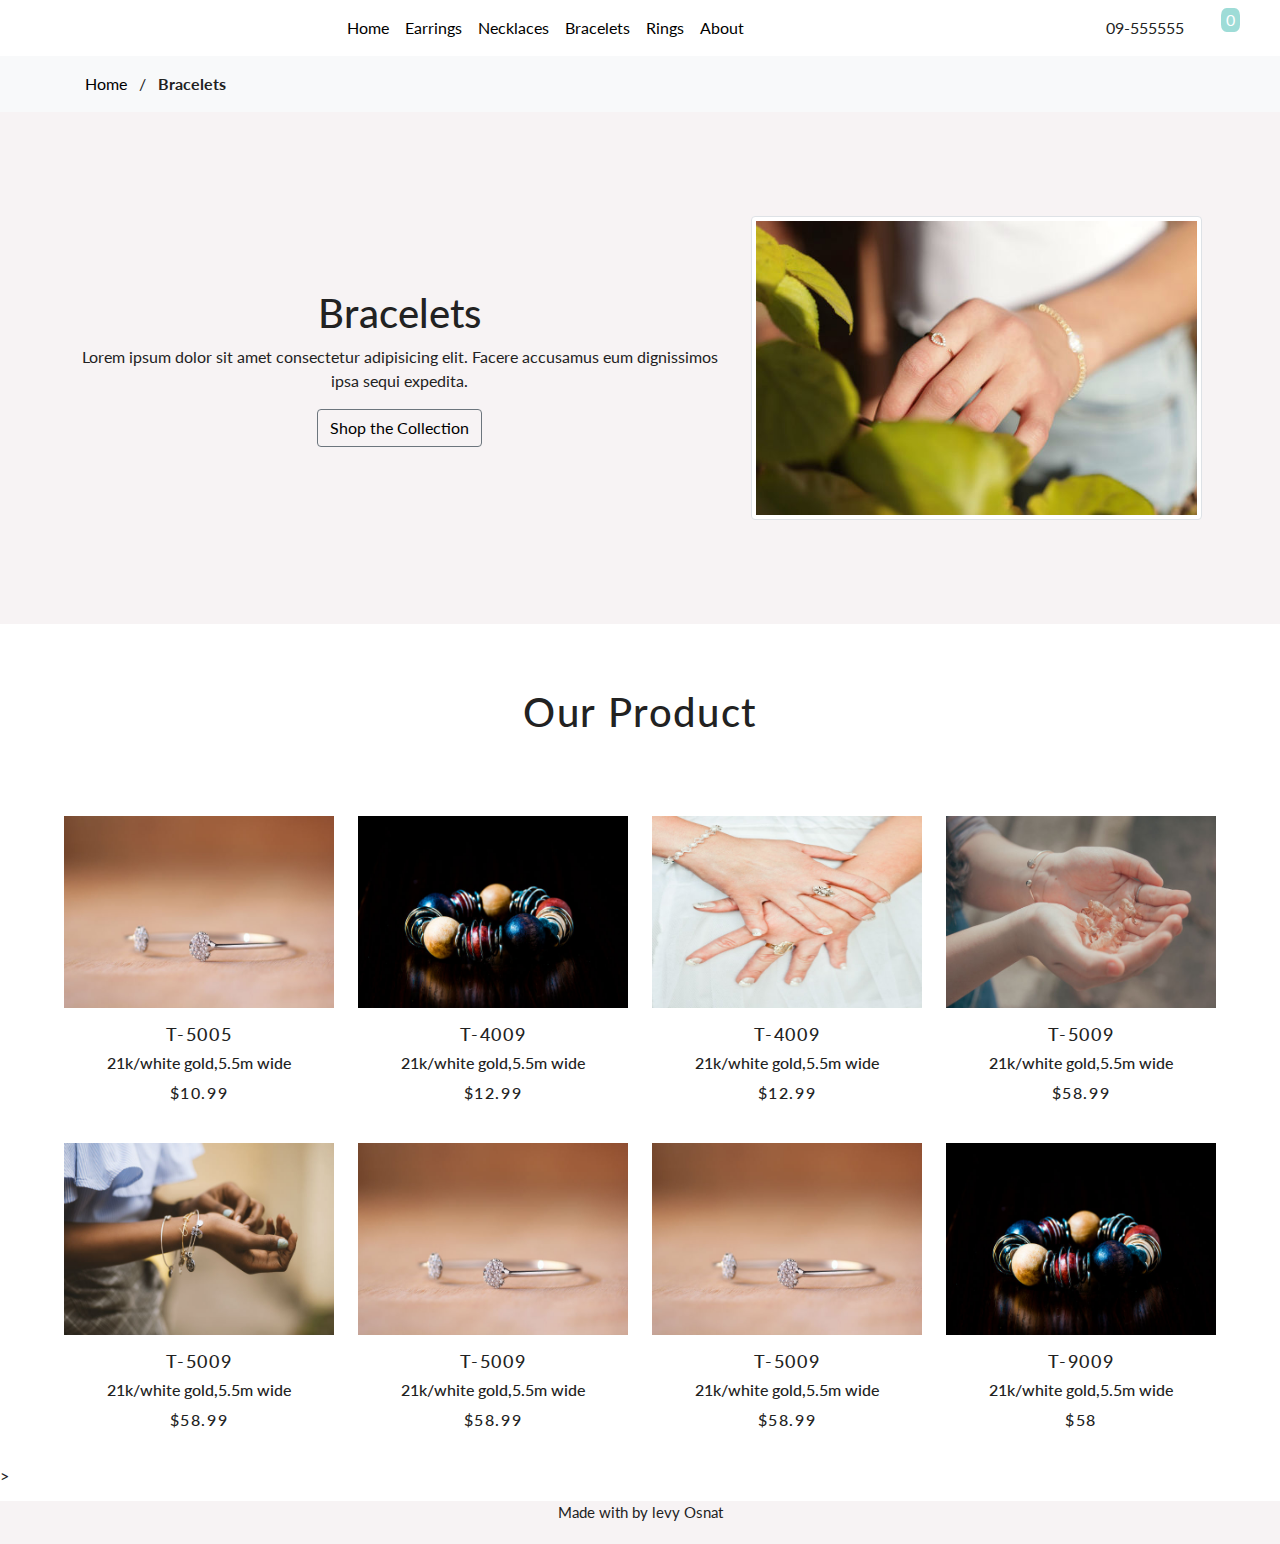
==== asset/bracelets.html @ d6563c83 "first commit" ====
<!DOCTYPE html>
<html lang="en">

<head>
    <meta charset="UTF-8">
    <meta name="viewport" content="width=device-width, initial-scale=1.0">
    <meta http-equiv="X-UA-Compatible" content="ie=edge">
    <title>Document</title>
    <link rel="stylesheet" href="../css/botostrap.min.css" />
    <link rel="stylesheet" href="https://use.fontawesome.com/releases/v5.7.2/css/all.css"
        integrity="sha384-fnmOCqbTlWIlj8LyTjo7mOUStjsKC4pOpQbqyi7RrhN7udi9RwhKkMHpvLbHG9Sr" crossorigin="anonymous">
    <!--custom css-->
    <link rel="stylesheet" href="../css/styles.css" />

</head>

<body>
    <!-- header -->

    <!-- navbar  -->

    <nav class="navbar navbar-expand-lg px-5">
        <a class="navbar-brand" href="#"><img src="images/iconfinder_Gold_ring_128396.png" alt=""></a>
        <button class="navbar-toggler" type="button" data-toggle="collapse" data-target="#myNav">
            <span class="toggler-icon"><i class="fas fa-bars"></i></span>
        </button>
        <div class="collapse navbar-collapse" id="myNav">
            <ul class="navbar-nav mx-auto text-capitalize">
                <li class="nav-item active">
                    <a href="index.html" class="nav-link">home</a>
                </li>

                <li class="nav-item">
                    <a href="earrings.html" class="nav-link">earrings</a>
                </li>
                <li class="nav-item">
                </li>
                <a href="necklaces.html" class="nav-link">necklaces</a>

                <li class="nav-item">
                    <a href="bracelets.html" class="nav-link">Bracelets</a>
                </li>
                <li class="nav-item">
                    <a href="ring.html" class="nav-link">rings</a>
                </li>
                <li class="nav-item">
                    <a href="index.html#c5" class="nav-link">about</a>
                </li>

            </ul>
            <div class="nav-info-items d-none d-lg-flex ">
                <!-- single info -->
                <div class="nav-info align-items-center d-flex justify-content-between mx-lg-5">
                    <span class="info-icon mx-lg-3"><i class="fas fa-phone"></i></span>
                    <p class="mb-0">09-555555</p>
                </div>
                <!-- end of single info -->
                <!-- end of single info -->
                <!-- single info -->

                <div class="cart-btn">
                    <span class="nav-icon">
                        <i class="fas fa-cart-plus"></i>
                    </span>
                    <div class="cart-items">2</div>

                </div>
            </div>
    </nav>
    <!-- end of nav -->

    <div class="bg-light py-3">
        <div class="container">
            <div class="row">
                <div class="col-md-12 mb-0"><a href="index.html">Home</a> <span class="mx-2 mb-0">/</span>
                    <strong class="text-black">Bracelets</strong></div>
            </div>
        </div>
    </div>
    <!--    site-blocks-cover      -->
    <div class="site-blocks-cover inner-page py-5" data-aos="fade">
        <div class="container text-center p-2">
            <div class="row align-items-center">
                <div class="col-md-7 col-sm-12  text-black text-center">

                    <h1>Bracelets</h1>
                    <p>
                        Lorem ipsum dolor sit amet consectetur adipisicing elit. Facere accusamus eum dignissimos ipsa
                        sequi
                        expedita.
                    </p>

                    <a href="#c4" class="btn btn-outline-secondary " role="button">Shop the
                        Collection</a>
                </div>
                <div class="col-md-5 col-sm-12 h-25">
                    <img src="/images/banner bracelets.jpg" class=" img-thumbnail my-5" alt="Book" />
                </div>
            </div>
        </div>
    </div>
    <!--    end -site-blocks-cover    -->
    <!---products-->
    <section class="products">
        <div class="section-title">
            <h2 id="c4">our product</h2>
        </div>
        <div class="products-center">
            <!--    single product-->

            <!--end of single products-->
        </div>
    </section>
    <!--end of products-->
    <!--    cart  -->
    <div class="cart-overlay">
        <div class="cart">
            <span class="close-cart">
                <i class="fas fa-window-close"></i>

            </span>
            <h2>your cart</h2>
            <div class="cart-content">
                <!--- cart item-->
                <div class="cart-item">
                    <!-- <img src="./images/product-1.jpeg" alt="product">
                    <div>
                        <h4> queen bed</h4>
                        <h5>$9.00</h5>
                        <span class="remove-item">remove</span>
                    </div>
                    <div>
                        <i class="fas fa-chevron-up"></i>
                        <p class="item-amount">1</p>
                        <i class="fas fa-chevron-down"></i>

                    </div>
            </div>

            <!--  end of cart item-->
                </div>

            </div>
            <div class="cart-footer">
                <h3>your total:$ <span class="cart-total">0</span></h3>
                <button class="clear-cart banner-btn">clear cart</button>
            </div>

        </div>
    </div>

    <!--    end of cart-->

    <!------------Footer----------->


    <p class="copyright">Made with <i class="fa fa-heart-o"></i> by levy Osnat</p>
    </div>

    <script src=" https://cdnjs.cloudflare.com/ajax/libs/jquery/3.3.1/jquery.min.js"> </script>

    <script src="https://stackpath.bootstrapcdn.com/bootstrap/4.3.1/js/bootstrap.min.js"
        integrity="sha384-JjSmVgyd0p3pXB1rRibZUAYoIIy6OrQ6VrjIEaFf/nJGzIxFDsf4x0xIM+B07jRM" crossorigin="anonymous">
    </script>

    <script src="../js/bracelets.js"></script>
</body>

</html>>
---- css/styles.css ----
@import url("https://fonts.googleapis.com/css?family=Lato:400,700");

:root {
	--primaryColor: #f7f3f4;
	--mainWhite: #fff;
	--mainBlack: #222;
	--mainGrey: #ececec;
	--mainSpacing: 0.1rem;
	--mainTransition: all 0.3s linear;
}

* {
	margin: 0;
	padding: 0;
	box-sizing: border-box;
}

body {
	color: var(--mainBlack);
	background: var(--mainWhite);
	font-family: "Lato", sans-serif;
}

/* --------------- Navbar ---------------- */
.nav-icon {
	font-size: 1.5rem;
}

.cart-btn {
	position: relative;
	cursor: pointer;
}

.cart-items {
	position: absolute;
	top: -8px;
	right: -8px;
	background: #9edcd7;
	padding: 0 5px;
	border-radius: 30%;
	color: var(--mainWhite);
}

a {
	color: black !important;
	transition: all 1s ease-in-out;
}

a:hover {
	color: #9edcd7 !important;
	background-color: #222;
}

.navbar-toggler {
	outline: none !important;
}

.banner-btn {
	padding: 1rem 1.5rem;
	text-transform: uppercase;
	letter-spacing: var(--mainSpacing);
	font-size: 1rem;
	background: var(--primaryColor);
	color: var(--mainBlack);
	border: 1px solid var(--primaryColor);
	transition: var(--mainTransition);
	cursor: pointer;
	border-radius: 50px;
}

.banner-btn:hover {
	background: transparent;
	color: #9edcd7;
}

.navbar-collapse {
	-ms-flex-preferred-size: 100%;
	flex-basis: 100%;
	-ms-flex-positive: 1;
	flex-grow: 1;
	-ms-flex-align: center;
	align-items: center;
	text-align: center !important;
	background-color: #fff !important;
}

/* --------------- End of Navbar ---------------- */
/*-------------site-blocks-cover----------------*/
.site-blocks-cover {
	background-size: cover;
	background-repeat: no-repeat;
	background-position: center center;
	background: #f7f3f4;
	display: flex;
}

/* --------------- header ---------------- */
.header {
	clip-path: polygon(0 0, 100% 0, 100% 95%, 50% 100%, 0 95%);
	color: var(--mainWhite);
	overflow: hidden;
}

.height-max {
	min-height: calc(100vh - 76px);
	background: url('../images/accessory-black-background-bright-1660521.jpg');
	background-position: center;
	background-size: cover;
	background-attachment: fixed;
	background-repeat: no-repeat;
	animation-name: zoom;
	animation-duration: 20s;
	display: flex;
}

@keyframes zoom {
	0% {
		transform: scale(1);
	}

	50% {
		transform: scale(1.2) translate(-5%);
	}

	100% {
		transform: scale(1);
	}
}

.title-heading {
	background: rgba(255, 243, 243, 0.4);
	border-left: 0.3rem solid var(--mainGrey);
}

.title {
	font-weight: 700;
	font-size: 1.9rem;
}

@media screen and(min-width: 768px) {
	.title {
		font-size: 3rem;
	}
}

.title-icon {
	color: white;
	text-decoration: none !important;
}

.title-icon:hover {
	color: blanchedalmond;
	opacity: 0.6;
}



/* --------------- Products ---------------- */
/*------featured-categories------*/
.featured-categories {
	margin: 50px 0;
}

.featured-categories img {
	width: 100%;
	padding: 20px 0;
	transition: 1s;
	cursor: pointer;
}

.featured-categories img:hover {
	transform: scale(1.1);
}

/*------     end of  featured-categories    ------*/
/*----  section-1 -----*/
.section-1 {
	padding: 20vmin 0vmin;
	background: var(--primaryColor);
}

.section-1 .row .col-md-6 .pray img {
	opacity: 0.8;
	width: 80%;
	border-radius: 0.2em;
}

.section-1 .row .col-md-6:last-child {
	position: relative;
}

.section-1 .row .col-md-6 .panel {
	position: absolute;
	top: 7vmin;
	left: -18vmin;
	background: white;
	border-radius: 3px;
	text-align: left;
	padding: 13vmin 5vmin 20vmin 10vmin;
	box-shadow: 0px 25px 42px rgba(0, 0, 0, 0.2);
	font-family: var(--Rubik);
	z-index: 1;
}

.section-1 .row .col-md-6 .panel h1 {
	font-weight: bold;
	padding: 0.4em 0;
	font-size: 2em;
}

.section-1 .row .col-md-6 .panel p {
	font-size: 0.9em;
	color: rgba(0, 0, 0, 0.5);
}

.section-1 .row .col-md-6 .panel {
	position: initial;
	width: initial;
	height: initial;
}

.products {
	padding: 4rem 0;
}

h4 {
	font-size: 1rem !important;
}

h6 {
	text-align: center;
}

.section-title h2 {
	text-align: center;
	font-size: 2.5rem;
	margin-bottom: 5rem;
	text-transform: capitalize;
	letter-spacing: var(--mainSpacing);
}

.products-center {
	width: 90vw;
	margin: 0 auto;
	max-width: 1170px;
	display: grid;
	grid-template-columns: repeat(auto-fit, minmax(260px, 1fr));
	grid-column-gap: 1.5rem;
	grid-row-gap: 2rem;
}

.img-container {
	position: relative;
	overflow: hidden;
}

.bag-btn {
	position: absolute;
	top: 70%;
	right: 0;
	background: white;
	border: none;

	padding: 0.5rem 0.75rem;
	letter-spacing: var(--mainSpacing);

	transition: var(--mainTransition);
	transform: translateX(101%);
	cursor: pointer;
}

.bag-btn:hover {
	color: var(--mainBlack);
}

.fa-shopping-cart {
	margin-right: 0.5rem;
}

.img-container:hover .bag-btn {
	transform: translateX(0);
}

.product-img {
	display: block;
	width: 100%;
	min-height: 12rem;
	transition: var(--mainTransition);
}

.img-container:hover .product-img {
	opacity: 0.5;
}

.product h3 {
	text-transform: capitalize;
	font-size: 1.1rem;
	margin-top: 1rem;
	letter-spacing: var(--mainSpacing);
	text-align: center;
}

.product h4 {
	margin-top: 0.7rem;
	letter-spacing: var(--mainSpacing);
	color: var(--mainBlack);
	text-align: center;
}

/* ---------------End of Products ---------------- */
/* --------------- Cart ---------------- */
.cart-overlay {
	position: fixed;
	top: 0;
	right: 0;
	width: 100%;
	height: 100%;
	transition: var(--mainTransition);

	z-index: 2;
	visibility: hidden;
}

.cart {
	position: fixed;
	top: 0;
	right: 0;
	width: 100%;
	height: 100%;
	overflow: scroll;
	z-index: 3;
	background: white;
	padding: 1.5rem;
	transition: var(--mainTransition);
	transform: translateX(100%);
}

.showCart {
	transform: translateX(0);
}

.transparentBcg {
	visibility: visible;
}

@media screen and (min-width: 768px) {
	.cart {
		width: 30vw;
		min-width: 450px;
	}
}

.close-cart {
	font-size: 1.7rem;
	cursor: pointer;
}

.cart h2 {
	text-transform: capitalize;
	text-align: center;
	letter-spacing: var(--mainSpacing);
	margin-bottom: 2rem;
}

/*---------- Cart Item -------------------- */
.cart-item {
	display: grid;
	align-items: center;
	grid-template-columns: auto 1fr auto;
	grid-column-gap: 1.5rem;
	margin: 1.5rem 0;
}

.cart-item img {
	width: 75px;
	height: 75px;
}

.cart-item h4 {
	font-size: 0.85rem;
	text-transform: capitalize;
	letter-spacing: var(--mainSpacing);
}

.cart-item h5 {
	margin: 0.5rem 0;
	letter-spacing: var(--mainSpacing);
}

.item-amount {
	text-align: center;
}

.remove-item {
	color: grey;
	cursor: pointer;
}

.fa-chevron-up,
.fa-chevron-down {
	color: #9edcd7;
	cursor: pointer;
}

/*---------- End of Cart Item -------------------- */

.cart-footer {
	margin-top: 2rem;
	letter-spacing: var(--mainSpacing);
	text-align: center;
}

.cart-footer h3 {
	text-transform: capitalize;
	margin-bottom: 1rem;
}

/* --------------- End of Cart ---------------- */
/* --------------- about us---------------- */
.about-us {
	background-color: #222;
}

/*--------------footer---------------*/


.copyright {
	margin-bottom: -80px;
	text-align: center;
	font-size: 15px;
	padding-bottom: 20px;
	background: var(--primaryColor);
}

.fa-heart-o {
	color: red;
	font-size: 15px;
}
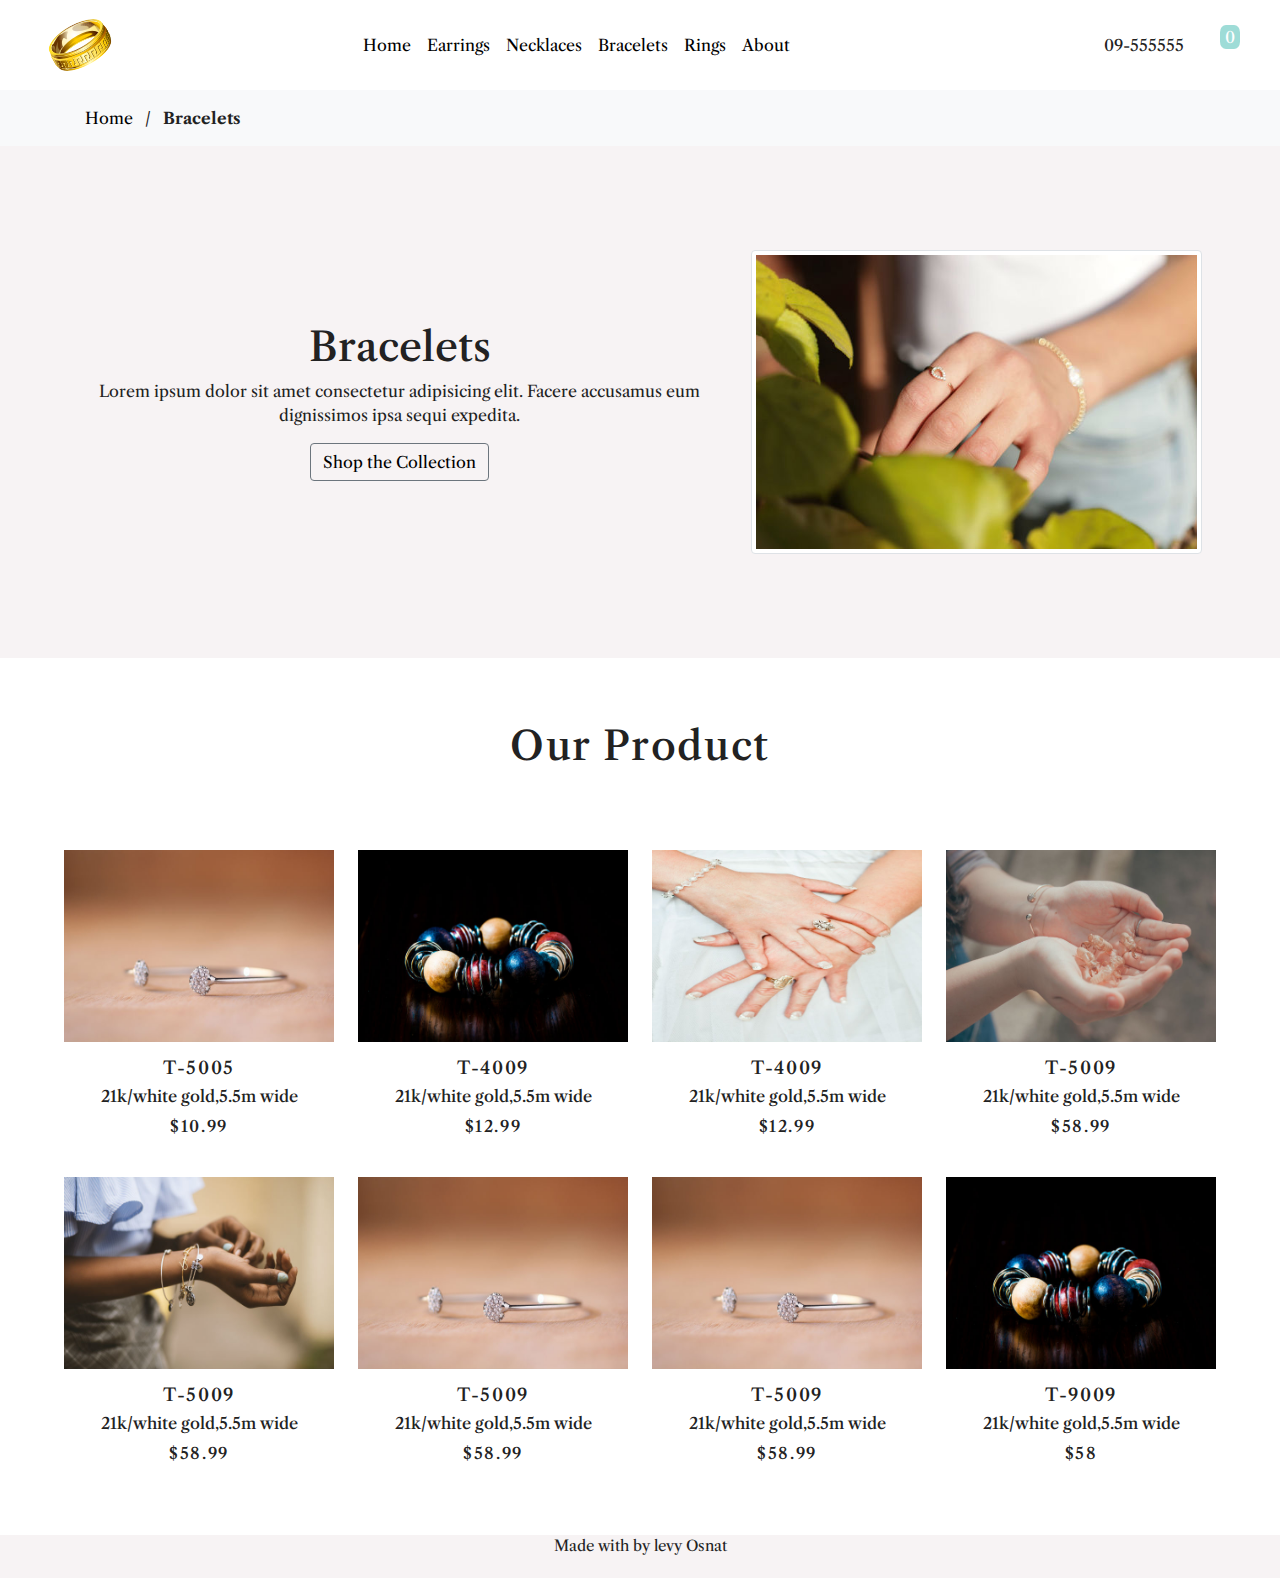
==== commit d79e2166: "fix and add comment" ====
--- a/asset/bracelets.html
+++ b/asset/bracelets.html
@@ -5,7 +5,7 @@
     <meta charset="UTF-8">
     <meta name="viewport" content="width=device-width, initial-scale=1.0">
     <meta http-equiv="X-UA-Compatible" content="ie=edge">
-    <title>Document</title>
+    <title>shop car project</title>
     <link rel="stylesheet" href="../css/botostrap.min.css" />
     <link rel="stylesheet" href="https://use.fontawesome.com/releases/v5.7.2/css/all.css"
         integrity="sha384-fnmOCqbTlWIlj8LyTjo7mOUStjsKC4pOpQbqyi7RrhN7udi9RwhKkMHpvLbHG9Sr" crossorigin="anonymous">
@@ -15,12 +15,12 @@
 </head>
 
 <body>
-    <!-- header -->
+
 
     <!-- navbar  -->
 
     <nav class="navbar navbar-expand-lg px-5">
-        <a class="navbar-brand" href="#"><img src="images/iconfinder_Gold_ring_128396.png" alt=""></a>
+        <a class="navbar-brand" href="#"><img src="../images/iconfinder_Gold_ring_128396.png" alt=""></a>
         <button class="navbar-toggler" type="button" data-toggle="collapse" data-target="#myNav">
             <span class="toggler-icon"><i class="fas fa-bars"></i></span>
         </button>
@@ -55,16 +55,17 @@
                     <p class="mb-0">09-555555</p>
                 </div>
                 <!-- end of single info -->
-                <!-- end of single info -->
+
                 <!-- single info -->
 
                 <div class="cart-btn">
                     <span class="nav-icon">
                         <i class="fas fa-cart-plus"></i>
                     </span>
-                    <div class="cart-items">2</div>
+                    <div class="cart-items">0</div>
 
                 </div>
+                <!-- end of single info -->
             </div>
     </nav>
     <!-- end of nav -->
@@ -166,4 +167,4 @@
     <script src="../js/bracelets.js"></script>
 </body>
 
-</html>>+</html>--- a/css/styles.css
+++ b/css/styles.css
@@ -1,4 +1,4 @@
-@import url("https://fonts.googleapis.com/css?family=Lato:400,700");
+@import url('https://fonts.googleapis.com/css?family=Libre+Caslon+Text&display=swap');
 
 :root {
 	--primaryColor: #f7f3f4;
@@ -18,7 +18,8 @@
 body {
 	color: var(--mainBlack);
 	background: var(--mainWhite);
-	font-family: "Lato", sans-serif;
+	font-family: 'Libre Caslon Text',
+		serif;
 }
 
 /* --------------- Navbar ---------------- */
@@ -94,7 +95,7 @@
 	display: flex;
 }
 
-/* --------------- header ---------------- */
+/* --------------- header -section--------------- */
 .header {
 	clip-path: polygon(0 0, 100% 0, 100% 95%, 50% 100%, 0 95%);
 	color: var(--mainWhite);
@@ -153,9 +154,9 @@
 	opacity: 0.6;
 }
 
-
-
-/* --------------- Products ---------------- */
+/* ---------------end of header section ---------------- */
+
+
 /*------featured-categories------*/
 .featured-categories {
 	margin: 50px 0;
@@ -219,6 +220,8 @@
 	height: initial;
 }
 
+/* --------------- end of section-1---------------- */
+/* --------------- products---------------- */
 .products {
 	padding: 4rem 0;
 }
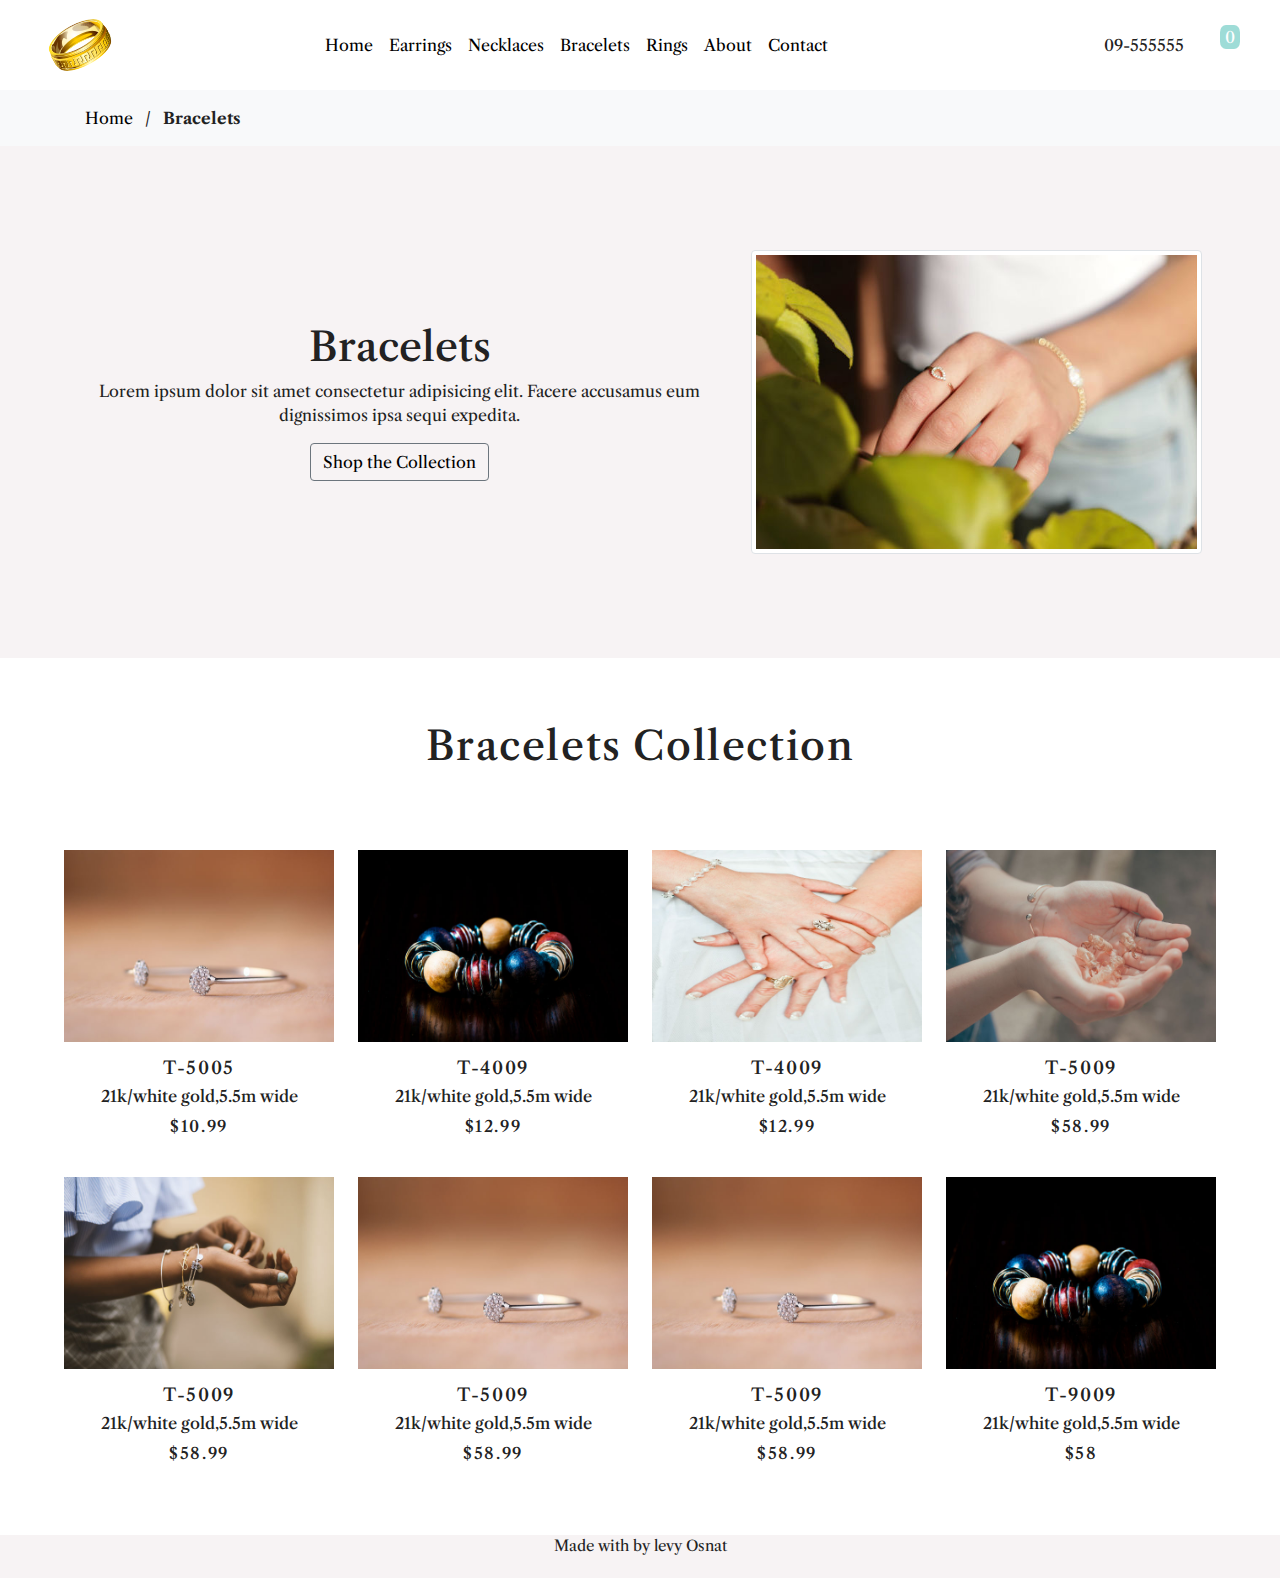
==== commit 825282ab: "add contact us" ====
--- a/asset/bracelets.html
+++ b/asset/bracelets.html
@@ -34,9 +34,9 @@
                     <a href="earrings.html" class="nav-link">earrings</a>
                 </li>
                 <li class="nav-item">
+
+                    <a href="necklaces.html" class="nav-link">necklaces</a>
                 </li>
-                <a href="necklaces.html" class="nav-link">necklaces</a>
-
                 <li class="nav-item">
                     <a href="bracelets.html" class="nav-link">Bracelets</a>
                 </li>
@@ -44,7 +44,10 @@
                     <a href="ring.html" class="nav-link">rings</a>
                 </li>
                 <li class="nav-item">
-                    <a href="index.html#c5" class="nav-link">about</a>
+                    <a href="../asset/index.html#c5" class="nav-link">about</a>
+                </li>
+                <li class="nav-item">
+                    <a href="../asset/index.html#c6" class="nav-link">contact</a>
                 </li>
 
             </ul>
@@ -55,7 +58,6 @@
                     <p class="mb-0">09-555555</p>
                 </div>
                 <!-- end of single info -->
-
                 <!-- single info -->
 
                 <div class="cart-btn">
@@ -95,7 +97,7 @@
                         Collection</a>
                 </div>
                 <div class="col-md-5 col-sm-12 h-25">
-                    <img src="/images/banner bracelets.jpg" class=" img-thumbnail my-5" alt="Book" />
+                    <img src="../images/banner bracelets.jpg" class=" img-thumbnail my-5" alt="Book" />
                 </div>
             </div>
         </div>
@@ -104,7 +106,7 @@
     <!---products-->
     <section class="products">
         <div class="section-title">
-            <h2 id="c4">our product</h2>
+            <h2 id="c4">bracelets collection</h2>
         </div>
         <div class="products-center">
             <!--    single product-->
--- a/css/styles.css
+++ b/css/styles.css
@@ -18,8 +18,7 @@
 body {
 	color: var(--mainBlack);
 	background: var(--mainWhite);
-	font-family: 'Libre Caslon Text',
-		serif;
+	font-family: 'Libre Caslon Text', serif;
 }
 
 /* --------------- Navbar ---------------- */
@@ -49,7 +48,7 @@
 
 a:hover {
 	color: #9edcd7 !important;
-	background-color: #222;
+
 }
 
 .navbar-toggler {
@@ -156,24 +155,6 @@
 
 /* ---------------end of header section ---------------- */
 
-
-/*------featured-categories------*/
-.featured-categories {
-	margin: 50px 0;
-}
-
-.featured-categories img {
-	width: 100%;
-	padding: 20px 0;
-	transition: 1s;
-	cursor: pointer;
-}
-
-.featured-categories img:hover {
-	transform: scale(1.1);
-}
-
-/*------     end of  featured-categories    ------*/
 /*----  section-1 -----*/
 .section-1 {
 	padding: 20vmin 0vmin;
@@ -426,7 +407,6 @@
 
 /*--------------footer---------------*/
 
-
 .copyright {
 	margin-bottom: -80px;
 	text-align: center;
@@ -438,4 +418,109 @@
 .fa-heart-o {
 	color: red;
 	font-size: 15px;
+}
+
+/*-------------contact us---------------*/
+
+#success-message {
+	opacity: 0;
+}
+
+.col-xs-12.col-sm-12.col-md-12.col-lg-12 {
+	padding: 0 20% 0 20%;
+}
+
+.margin-top-25 {
+	margin-top: 25px;
+	margin-bottom: 15px;
+}
+
+.form-title {
+	padding: 25px;
+	font-size: 30px;
+	font-weight: 300;
+	font-family: "Helvetica Neue", Helvetica, Arial, sans-serif;
+}
+
+.form-group .form-control {
+	-webkit-box-shadow: none;
+	border-bottom: 1px;
+	border-style: none none solid none;
+	border-radius: 0;
+	border-color: #000;
+}
+
+.form-group .form-control:focus {
+	box-shadow: none;
+	border-width: 0 0 2px 0;
+	border-color: #000;
+}
+
+.contact {
+	background-color: var(--primaryColor);
+}
+
+textarea {
+	resize: none;
+}
+
+.btn-mod.btn-large {
+	height: auto;
+	padding: 13px 52px;
+	font-size: 15px;
+}
+
+.btn-mod.btn-border {
+	color: #000000;
+	border: 1px solid #000000;
+	background: transparent;
+}
+
+.btn-mod,
+a.btn-mod {
+	-webkit-box-sizing: border-box;
+	-moz-box-sizing: border-box;
+	box-sizing: border-box;
+	padding: 4px 13px;
+	color: #fff;
+	background: rgba(34, 34, 34, .9);
+	border: 1px solid transparent;
+	font-size: 11px;
+	font-weight: 400;
+	text-transform: uppercase;
+	text-decoration: none;
+	letter-spacing: 2px;
+	-webkit-border-radius: 0;
+	-moz-border-radius: 0;
+	border-radius: 0;
+	-webkit-box-shadow: none;
+	-moz-box-shadow: none;
+	box-shadow: none;
+	-webkit-transition: all 0.2s cubic-bezier(0.000, 0.000, 0.580, 1.000);
+	-moz-transition: all 0.2s cubic-bezier(0.000, 0.000, 0.580, 1.000);
+	-o-transition: all 0.2s cubic-bezier(0.000, 0.000, 0.580, 1.000);
+	-ms-transition: all 0.2s cubic-bezier(0.000, 0.000, 0.580, 1.000);
+	transition: all 0.2s cubic-bezier(0.000, 0.000, 0.580, 1.000);
+}
+
+.btn-mod.btn-border:hover,
+.btn-mod.btn-border:active,
+.btn-mod.btn-border:focus,
+.btn-mod.btn-border:active:focus {
+	color: #fff;
+	border-color: #000;
+	background: #000;
+	outline: none;
+}
+
+@media only screen and (max-width: 500px) {
+	.btn-mod.btn-large {
+		padding: 6px 16px;
+		font-size: 11px;
+	}
+
+	.form-title {
+		font-size: 20px;
+	}
+
 }